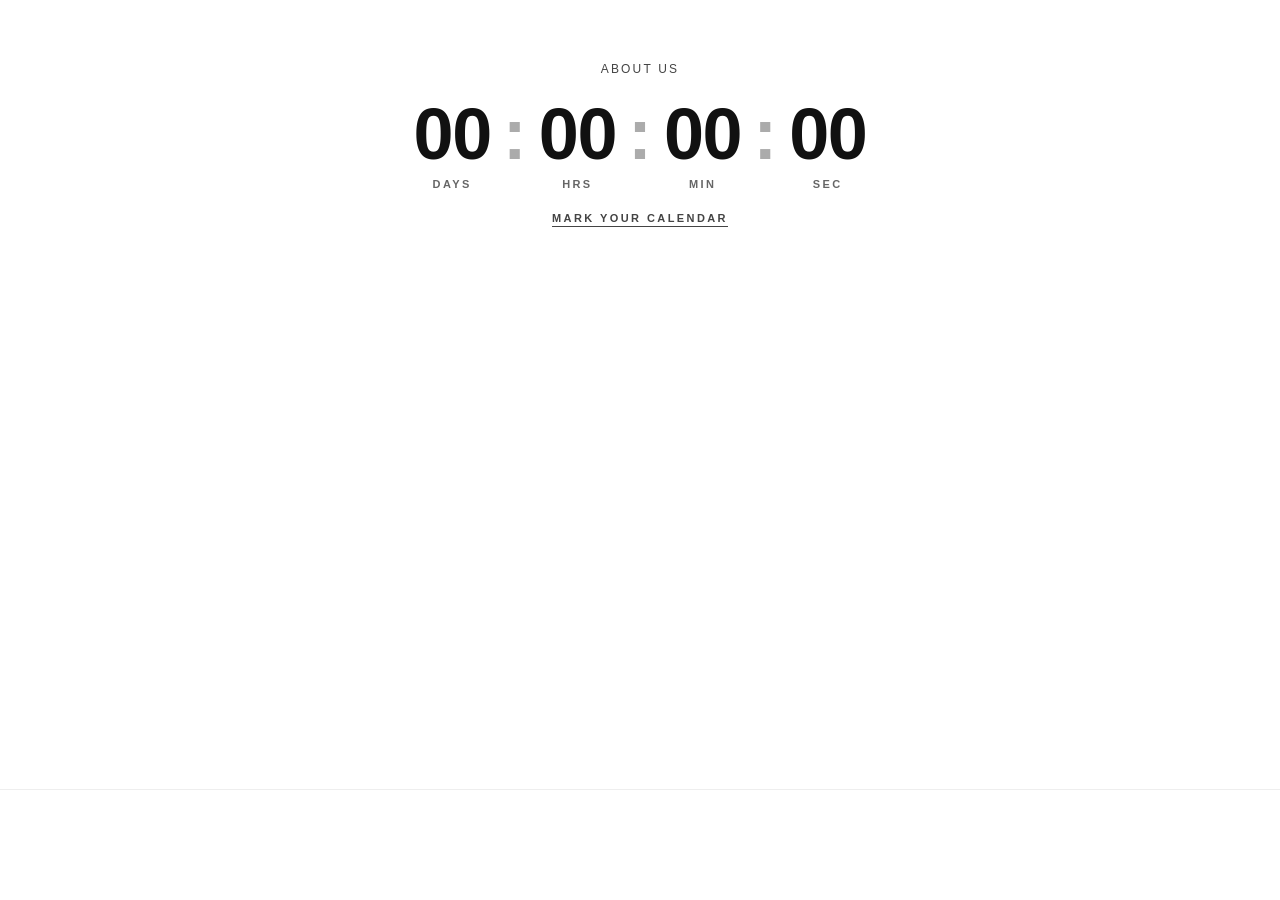
==== index.html @ 125fd504 "Pin SMS sign-up to the bottom, lock landing page to one viewport Body becomes a 100vh flex column wi" ====
<!doctype html>
<html lang="en">
<head>
  <meta charset="utf-8">
  <meta name="viewport" content="width=device-width, initial-scale=1">
  <title>Proudly Average — Product Spread Test</title>
  <link rel="stylesheet" href="https://use.typekit.net/wfh3dbx.css">
  <link rel="stylesheet" href="styles.css?v=15">
</head>
<body>
  <main class="layout">
    <nav class="top-nav">
      <a href="about.html" class="nav-link">About Us</a>
    </nav>

    <div class="countdown" id="countdown" aria-live="polite">
      <div class="cd-unit">
        <span class="cd-num" id="cd-days">--</span>
        <span class="cd-label">DAYS</span>
      </div>
      <span class="cd-sep">:</span>
      <div class="cd-unit">
        <span class="cd-num" id="cd-hours">--</span>
        <span class="cd-label">HRS</span>
      </div>
      <span class="cd-sep">:</span>
      <div class="cd-unit">
        <span class="cd-num" id="cd-mins">--</span>
        <span class="cd-label">MIN</span>
      </div>
      <span class="cd-sep">:</span>
      <div class="cd-unit">
        <span class="cd-num" id="cd-secs">--</span>
        <span class="cd-label">SEC</span>
      </div>
    </div>

    <div class="cal-add">
      <a class="cal-add-link" id="cal-add-link"
         href="#" target="_blank" rel="noopener noreferrer">Mark your calendar</a>
    </div>

    <div class="stage-wrap">
      <div class="stage" id="stage" role="button" tabindex="0" aria-label="Spread products">
        <img class="stacked"
             src="assets/all-products-stacked.png"
             alt="Stacked products">

        <a class="product hoodie" href="#" aria-label="Average Hoodie">
          <img src="assets/hoodie.png" alt="">
        </a>
        <a class="product cap" href="#" aria-label="Average Cap">
          <img src="assets/hat.png" alt="">
        </a>
        <a class="product pants" href="#" aria-label="Average Sweatpants">
          <img src="assets/sweats.png" alt="">
        </a>
        <a class="product tee-dark" href="#" aria-label="Billiards Tee">
          <img src="assets/billiards-tee.png" alt="">
        </a>
        <a class="product tee-white" href="#" aria-label="Run Club Tee">
          <img src="assets/run-club-tee.png" alt="">
        </a>
      </div>
    </div>
  </main>

  <section class="signup" aria-label="Sign up for text updates">
    <iframe src="https://emotivecdn.io/embedded/index.html?id=2050db38-1d66-11f1-824c-0a58a9feac02&brand_id=43752&api=https%3A%2F%2Fwww.emotiveapp.co" title="Emotive Embedded for Email and SMS Marketing" style="width:100%;height:110px;border:none;box-sizing:border-box;"></iframe>
  </section>

  <!-- ===================== Easter egg: vault =====================
       Triggered when the five products are restacked in the order:
         pants (bottom) → hoodie → tee-dark → tee-white → cap (top)
       The check looks for: (a) all five item centers within 80px of each
       other, and (b) z-index strictly ascending in that sequence. The
       cap must be the last item dragged. ============================ -->
  <div id="vault" class="vault" aria-hidden="true" role="dialog" aria-labelledby="vault-code">
    <div class="vault-stage">
      <div class="vault-reveal">
        <p class="vault-eyebrow">VAULT UNLOCKED</p>
        <p class="vault-code" id="vault-code">HAPPY2026</p>
        <p class="vault-desc">100% off your purchase</p>
        <div class="vault-actions">
          <button type="button" class="vault-btn" id="vault-copy">Copy code</button>
          <button type="button" class="vault-btn vault-btn--ghost" id="vault-close">Close</button>
        </div>
      </div>
    </div>
  </div>

  <script>
    /* ---------- Drop event metadata ---------- */
    const DROP_TITLE = 'Proudly Average Drop';
    const DROP_DESC  = 'The Proudly Average drop goes live.';
    const DROP_START_UTC = '20260529T160000Z'; // 12:00 PM EDT
    const DROP_END_UTC   = '20260529T170000Z'; // 1 hr block

    /* ---------- Countdown to drop ----------
       Target: 2026-05-29 12:00 PM EDT (UTC-4) = 16:00 UTC. */
    const TARGET = new Date('2026-05-29T16:00:00Z').getTime();
    const pad = (n) => String(n).padStart(2, '0');
    const cd = {
      d: document.getElementById('cd-days'),
      h: document.getElementById('cd-hours'),
      m: document.getElementById('cd-mins'),
      s: document.getElementById('cd-secs'),
    };
    function tick() {
      const diff = Math.max(0, TARGET - Date.now());
      const sec = Math.floor(diff / 1000);
      cd.d.textContent = pad(Math.floor(sec / 86400));
      cd.h.textContent = pad(Math.floor((sec % 86400) / 3600));
      cd.m.textContent = pad(Math.floor((sec % 3600) / 60));
      cd.s.textContent = pad(sec % 60);
      if (diff > 0) setTimeout(tick, 1000 - (Date.now() % 1000));
    }
    tick();

    /* ---------- Mark your calendar (Google) ---------- */
    const gParams = new URLSearchParams({
      action: 'TEMPLATE',
      text: DROP_TITLE,
      dates: DROP_START_UTC + '/' + DROP_END_UTC,
      details: DROP_DESC,
    });
    document.getElementById('cal-add-link').href =
      'https://calendar.google.com/calendar/render?' + gParams.toString();

    const stage = document.getElementById('stage');
    const stacked = stage.querySelector('.stacked');
    const products = document.querySelectorAll('.product');

    const spread = () => {
      if (stage.classList.contains('spread')) return;
      stage.classList.add('spread');
      // Push a history entry so the browser back button can revert.
      history.pushState({ spread: true }, '');
    };

    const restack = () => {
      stage.classList.remove('spread');
      // Reset any inline top/left/z-index left over from dragging.
      products.forEach((p) => {
        p.style.left = '';
        p.style.top = '';
        p.style.zIndex = '';
      });
    };

    // Click on the stack → spread. The clip-path on .stacked restricts the
    // hit area to the silhouette of the clothing.
    stacked.addEventListener('click', spread);
    stage.addEventListener('keydown', (e) => {
      if (stage.classList.contains('spread')) return;
      if (e.key === 'Enter' || e.key === ' ') { e.preventDefault(); spread(); }
    });

    // Browser back (popstate) → restack. The state we pushed on spread is
    // popped off when the user hits back, leaving the original page state.
    window.addEventListener('popstate', () => {
      if (stage.classList.contains('spread')) restack();
    });

    /* ---------- Drag the spread products ----------
       Each product can be picked up (pointerdown) and dragged. Movement
       under DRAG_THRESHOLD is treated as a click (anchor navigation still
       works). Once a real drag happens, the click that follows pointerup
       is suppressed so a drag doesn't navigate. */
    const DRAG_THRESHOLD = 5;
    let topZ = 10;

    document.querySelectorAll('.product').forEach((product) => {
      let startX = 0, startY = 0;
      let offsetX = 0, offsetY = 0;
      let pointerActive = false;
      let dragging = false;

      product.addEventListener('pointerdown', (e) => {
        // Only draggable in the spread state, and ignore secondary buttons
        if (!stage.classList.contains('spread')) return;
        if (e.button !== undefined && e.button !== 0) return;

        const productRect = product.getBoundingClientRect();
        startX = e.clientX;
        startY = e.clientY;
        offsetX = e.clientX - productRect.left;
        offsetY = e.clientY - productRect.top;
        pointerActive = true;
        dragging = false;
        product.setPointerCapture(e.pointerId);
      });

      product.addEventListener('pointermove', (e) => {
        if (!pointerActive) return;
        const dx = e.clientX - startX;
        const dy = e.clientY - startY;

        if (!dragging && Math.hypot(dx, dy) > DRAG_THRESHOLD) {
          dragging = true;
          product.classList.add('dragging');
          document.body.classList.add('is-dragging');
          product.style.zIndex = String(++topZ);
        }

        if (dragging) {
          const stageRect = stage.getBoundingClientRect();
          const newLeft = e.clientX - stageRect.left - offsetX;
          const newTop  = e.clientY - stageRect.top  - offsetY;
          product.style.left = newLeft + 'px';
          product.style.top  = newTop  + 'px';
        }
      });

      const endDrag = (e) => {
        if (!pointerActive) return;
        pointerActive = false;
        try { product.releasePointerCapture(e.pointerId); } catch {}

        if (dragging) {
          product.classList.remove('dragging');
          document.body.classList.remove('is-dragging');
          // Swallow the click that follows so a drag doesn't navigate.
          product.addEventListener('click', suppressOnce, { capture: true, once: true });
          // After each completed drag, check if the easter-egg stack is in place.
          maybeUnlockVault();
        }
        dragging = false;
      };

      product.addEventListener('pointerup', endDrag);
      product.addEventListener('pointercancel', endDrag);

      // Don't let the browser hijack the gesture with native image drag
      product.addEventListener('dragstart', (e) => e.preventDefault());
    });

    function suppressOnce(e) {
      e.preventDefault();
      e.stopPropagation();
    }

    /* ===================== Vault easter egg =====================
       Bottom-to-top target order. The z-index check is "strictly
       ascending" in this sequence, so the cap must be the most-
       recently dragged item. */
    const STACK_ORDER = ['pants', 'hoodie', 'tee-dark', 'tee-white', 'cap'];
    const STACK_TOL = 80;
    let vaultUnlocked = false;

    function maybeUnlockVault() {
      if (vaultUnlocked) return;
      if (!stage.classList.contains('spread')) return;

      const items = STACK_ORDER.map((cls) => stage.querySelector('.product.' + cls));
      if (items.some((el) => !el)) return;

      const centers = items.map((el) => {
        const r = el.getBoundingClientRect();
        return {
          x: r.left + r.width / 2,
          y: r.top + r.height / 2,
          z: parseInt(el.style.zIndex || '10', 10),
        };
      });

      // 1) All five centers within STACK_TOL of each other (max pairwise).
      for (let i = 0; i < centers.length - 1; i++) {
        for (let j = i + 1; j < centers.length; j++) {
          const dx = centers[i].x - centers[j].x;
          const dy = centers[i].y - centers[j].y;
          if (Math.hypot(dx, dy) > STACK_TOL) return;
        }
      }

      // 2) z-order strictly ascending: pants < hoodie < tee-dark < tee-white < cap
      for (let i = 1; i < centers.length; i++) {
        if (centers[i].z <= centers[i - 1].z) return;
      }

      openVault();
    }

    const vault = document.getElementById('vault');
    const vaultCopyBtn = document.getElementById('vault-copy');
    const vaultCloseBtn = document.getElementById('vault-close');

    function openVault() {
      vaultUnlocked = true;
      vault.classList.add('open');
      vault.setAttribute('aria-hidden', 'false');
    }

    function closeVault() {
      vault.classList.remove('open');
      vault.setAttribute('aria-hidden', 'true');
      // Reset the copy button label in case it's still showing "Copied!".
      vaultCopyBtn.textContent = 'Copy code';
      vaultCopyBtn.classList.remove('copied');
      // Allow replay by re-stacking — flip the flag after the fade-out completes.
      setTimeout(() => { vaultUnlocked = false; }, 600);
    }

    vaultCopyBtn.addEventListener('click', async () => {
      const code = 'HAPPY2026';
      try {
        await navigator.clipboard.writeText(code);
      } catch {
        // Older-browser fallback.
        const t = document.createElement('textarea');
        t.value = code;
        t.style.position = 'fixed';
        t.style.opacity = '0';
        document.body.appendChild(t);
        t.select();
        try { document.execCommand('copy'); } catch {}
        document.body.removeChild(t);
      }
      vaultCopyBtn.classList.add('copied');
      vaultCopyBtn.textContent = 'Copied!';
      setTimeout(() => {
        vaultCopyBtn.classList.remove('copied');
        vaultCopyBtn.textContent = 'Copy code';
      }, 1800);
    });

    vaultCloseBtn.addEventListener('click', closeVault);

    // Escape key also closes the vault when open.
    document.addEventListener('keydown', (e) => {
      if (e.key === 'Escape' && vault.classList.contains('open')) closeVault();
    });
  </script>
</body>
</html>
---- styles.css ----
/* ---------- Page ---------- */
* { box-sizing: border-box; margin: 0; padding: 0; }

html, body {
  background: #ffffff;
  font-family: -apple-system, BlinkMacSystemFont, "Helvetica Neue", Arial, sans-serif;
  color: #111;
}

body {
  /* Lock the landing page to one viewport: hero fills the remaining
     space, signup bar is pinned to the bottom, document never scrolls. */
  display: flex;
  flex-direction: column;
  height: 100vh;
  overflow: hidden;
}

a { color: inherit; text-decoration: none; }

/* ---------- Top nav ----------
   Sits directly above the stack as a small editorial link. The .layout
   flex column groups it with the stage so they're centered together. */
.layout {
  display: flex;
  flex-direction: column;
  align-items: center;
  gap: 16px;
  /* Hero: takes whatever vertical space the signup bar leaves over.
     .stage-wrap is absolute and positions itself against this
     container, not the document. */
  flex: 1;
  min-height: 0;
  position: relative;
}

.top-nav {
  display: flex;
  justify-content: center;
  margin-top: 56px;
  /* Sit above the absolute-positioned .stage-wrap so the About Us
     link is clickable; otherwise the stage's bounding box (which is
     ~100vh tall) intercepts the click. */
  position: relative;
  z-index: 2;
}

.nav-link {
  font-size: 12px;
  font-weight: 400;
  letter-spacing: 0.18em;
  text-transform: uppercase;
  color: #444;
  padding: 6px 2px;
  transition: color 0.2s ease;
}

.nav-link:hover { color: #c9342c; }

/* ---------- Countdown ----------
   Barlow bold numerals above the stack. Each digit pair + its label sit
   in the same flex column (.cd-unit), so labels are always centered under
   their numbers regardless of digit width. Colons (.cd-sep) sit between
   columns, aligned to the top so they line up with the numbers, not the
   labels. */
.countdown {
  font-family: "barlow", sans-serif;
  display: flex;
  align-items: flex-start;
  justify-content: center;
  gap: 12px;
  color: #111;
  user-select: none;
  font-variant-numeric: tabular-nums;
  /* Same reason as .top-nav — sit above the stage-wrap. */
  position: relative;
  z-index: 2;
}

.cd-unit {
  display: flex;
  flex-direction: column;
  align-items: center;
}

.cd-num {
  font-size: clamp(36px, 7vw, 72px);
  font-weight: 800;
  letter-spacing: -0.02em;
  line-height: 1;
  min-width: 1.6ch;
  text-align: center;
}

.cd-sep {
  font-size: clamp(36px, 7vw, 72px);
  font-weight: 800;
  line-height: 1;
  opacity: 0.35;
}

.cd-label {
  margin-top: 8px;
  font-size: 11px;
  font-weight: 600;
  letter-spacing: 0.22em;
  color: #666;
}

/* ---------- Mark your calendar ----------
   Subtle underlined link under the countdown that opens the event in
   Google Calendar in a new tab. */
.cal-add {
  position: relative;
  z-index: 2;
  display: flex;
  justify-content: center;
}

.cal-add-link {
  font-family: "barlow", sans-serif;
  font-size: 11px;
  font-weight: 600;
  letter-spacing: 0.22em;
  text-transform: uppercase;
  color: #444;
  text-decoration: underline;
  text-underline-offset: 4px;
  padding: 6px 2px;
  -webkit-tap-highlight-color: transparent;
  transition: color 0.2s ease;
}

.cal-add-link:hover { color: #111; }

/* ---------- SMS sign-up ----------
   Slim bar pinned to the bottom of the viewport via the body flex
   column. flex-shrink: 0 keeps it at its set height while the hero
   absorbs everything above. */
.signup {
  flex-shrink: 0;
  background: #fff;
  border-top: 1px solid #eee;
}

.signup iframe {
  display: block;
  width: 100%;
}

/* ---------- About page ----------
   The about page reuses the same body / nav. Its <body class="about">
   switches the body to a scrollable column with a centered text article. */
body.about {
  display: block;
  overflow: auto;
  background: #fff;
  color: #1a1a1a;
  font-family: "barlow", sans-serif;
}

/* About-page nav — left-align the Back link with the article column
   and pull it close to the top so the first heading sits high on the
   page. Overrides .top-nav's shared centering + 56px top margin. */
.about .top-nav {
  max-width: 640px;
  margin: 0 auto 16px;
  padding: 16px 24px 0;
  justify-content: flex-start;
}

.about-main {
  max-width: 640px;
  margin: 0 auto;
  padding: 0 24px 96px;
}

/* Mobile-only second Back link, anchored to the bottom-left of the
   article column so readers don't have to scroll back to the top. */
.about-back-bottom {
  display: none;
  margin-top: 40px;
  justify-content: flex-start;
}

@media (max-width: 700px) {
  .about-back-bottom {
    display: flex;
  }
}

.about-content h2 {
  font-size: 22px;
  font-weight: 700;
  letter-spacing: -0.005em;
  margin: 48px 0 20px;
  color: #111;
}

.about-content h2:first-of-type { margin-top: 0; }

.about-content p {
  font-size: 17px;
  line-height: 1.7;
  margin: 0 0 18px;
  color: #2a2a2a;
}

.about-content .lede {
  font-size: 19px;
  font-style: italic;
  color: #111;
  margin-bottom: 24px;
}

.about-content .signature {
  font-style: italic;
  color: #555;
  margin-top: 32px;
}

/* ---------- Shadow tokens ----------
   Two-layer drop-shadow modeled on studio flat-lay product photography:
   a small soft "contact" shadow plus a larger diffuse "ambient" shadow.
   The light source reads from the upper-left, so both shadows offset down
   and slightly right. The hover variant lifts and lengthens both layers. */
:root {
  --shadow-rest:
    drop-shadow(1px 2px 3px rgba(0, 0, 0, 0.08))
    drop-shadow(4px 10px 18px rgba(0, 0, 0, 0.07));

  --shadow-hover:
    drop-shadow(2px 6px 8px rgba(0, 0, 0, 0.10))
    drop-shadow(8px 22px 36px rgba(0, 0, 0, 0.10));

  /* Stacked PNG is larger and visually heavier — slightly bigger shadow.
     X offset zeroed so the shadow sits directly underneath, not to the right. */
  --shadow-rest-stack:
    drop-shadow(0 4px 6px rgba(0, 0, 0, 0.09))
    drop-shadow(0 16px 28px rgba(0, 0, 0, 0.08));

  --shadow-hover-stack:
    drop-shadow(0 8px 10px rgba(0, 0, 0, 0.11))
    drop-shadow(0 28px 44px rgba(0, 0, 0, 0.11));
}

/* ---------- Stage ----------
   Holds the stacked-PNG (initial) and the 5 individual product PNGs
   (final spread). Aspect 2:3 to match the birdseye reference. */
.stage-wrap {
  width: min(67vh, 92vw);
  aspect-ratio: 2 / 3;
  /* Pulled out of the .layout flex flow and centered in the viewport so
     About Us and the countdown stay anchored at the top while the stack
     sits at middle-middle. Keeps the spread animation contained on
     shorter viewports where the bottom row was clipping. */
  position: absolute;
  top: 50%;
  left: 50%;
  transform: translate(-50%, calc(-50% + 12px));
}

.stage {
  position: relative;
  width: 100%;
  height: 100%;
  cursor: default;
}

/* ---------- Stacked PNG (initial) ----------
   Transparent bg so the shadow hugs the actual silhouette of the stack.
   The clip-path approximates the silhouette of the stack (cap on top
   narrowing in, hoodie shoulders widening, pants narrowing again) — this
   constrains pointer events so hover/click only fire over the actual
   clothing, not the empty page space around it. */
.stacked {
  position: absolute;
  inset: 0;
  width: 100%;
  height: 100%;
  object-fit: contain;
  cursor: pointer;
  clip-path: polygon(
    37% 22%,   /* top-left of cap crown */
    63% 22%,   /* top-right of cap crown */
    72% 32%,   /* right edge, brim extending out */
    78% 56%,   /* right of hoodie shoulder (widest point) */
    76% 82%,   /* bottom right of pants */
    26% 82%,   /* bottom left of pants */
    22% 56%,   /* left of hoodie shoulder */
    28% 32%    /* left base of cap */
  );
  filter: var(--shadow-rest-stack);
  transition:
    filter 0.35s ease,
    opacity 0.45s ease,
    transform 0.4s cubic-bezier(0.22, 0.61, 0.36, 1);
  user-select: none;
  -webkit-user-drag: none;
}

.stacked:hover,
.stage:focus-visible .stacked {
  transform: scale(1.04);
}

.stage.spread .stacked {
  opacity: 0;
  transform: scale(0.94);
  pointer-events: none;
  cursor: default;
  filter: var(--shadow-rest-stack);
}

/* ---------- Individual products ----------
   Outer <a> handles position + scale + rotation. Inner <img> carries the
   shadow filter so the resting shadow is always visible while the wrapper
   animates. Per-product rotation lives in --rot so the hover transform
   can recompose it without losing the tilt. */
.product {
  --rot: 0deg;
  position: absolute;
  display: block;
  top: 50%;
  left: 50%;
  width: auto;
  transform: translate(-50%, -50%) scale(0.4) rotate(0deg);
  opacity: 0;
  pointer-events: none;
  transition:
    top 0.95s cubic-bezier(0.22, 0.61, 0.36, 1),
    left 0.95s cubic-bezier(0.22, 0.61, 0.36, 1),
    transform 0.35s cubic-bezier(0.22, 0.61, 0.36, 1),
    opacity 0.45s ease 0.05s;
  outline: none;
  -webkit-tap-highlight-color: transparent;
  -webkit-touch-callout: none;
}

/* Override transform-duration during the spread fly-out (longer/eased) */
.stage.spread .product {
  transition:
    top 0.95s cubic-bezier(0.22, 0.61, 0.36, 1),
    left 0.95s cubic-bezier(0.22, 0.61, 0.36, 1),
    transform 0.95s cubic-bezier(0.22, 0.61, 0.36, 1),
    opacity 0.45s ease 0.05s;
}

.product img {
  display: block;
  height: 100%;
  width: auto;
  filter: var(--shadow-rest);
  transition: filter 0.3s ease;
  user-select: none;
  -webkit-user-drag: none;
}

/* Per-product sizing (height as % of stage) */
.hoodie    { height: 36%; --rot: -2deg; }
.cap       { height: 13%; --rot: 12deg; }
.pants     { height: 32%; --rot:  6deg; }
.tee-dark  { height: 13%; --rot: -4deg; }
.tee-white { height: 13%; --rot:  5deg; }

/* ---------- Spread state — birdseye-style positions ---------- */
.stage.spread .product {
  opacity: 1;
  pointer-events: auto;
}

.stage.spread .hoodie    { top: 21%; left: 14%; transform: translate(0, 0) scale(1) rotate(var(--rot)); }
.stage.spread .cap       { top: 25%; left: 64%; transform: translate(0, 0) scale(1) rotate(var(--rot)); }
.stage.spread .pants     { top: 39%; left: 70%; transform: translate(0, 0) scale(1) rotate(var(--rot)); }
.stage.spread .tee-dark  { top: 66%; left: 18%; transform: translate(0, 0) scale(1) rotate(var(--rot)); }
.stage.spread .tee-white { top: 66%; left: 48%; transform: translate(0, 0) scale(1) rotate(var(--rot)); }

/* Stagger so items leave the stack in waves */
.stage.spread .hoodie    { transition-delay: 0s,     0s,     0s,     0s; }
.stage.spread .pants     { transition-delay: 0.05s,  0.05s,  0.05s,  0s; }
.stage.spread .cap       { transition-delay: 0.08s,  0.08s,  0.08s,  0s; }
.stage.spread .tee-white { transition-delay: 0.11s,  0.11s,  0.11s,  0s; }
.stage.spread .tee-dark  { transition-delay: 0.14s,  0.14s,  0.14s,  0s; }

/* ---------- Hover (after spread): paper-lift, no glow ----------
   Transform recomposes scale + the per-product rotation via --rot so the
   tilt is preserved. translateY(-10px) is the "lift". Inner <img> swaps
   to the longer hover shadow for the airborne feel. */
.stage.spread .product:hover,
.stage.spread .product:focus-visible {
  transform: translate(0, -10px) scale(1.03) rotate(var(--rot));
  transition:
    top 0.25s cubic-bezier(0.22, 0.61, 0.36, 1),
    left 0.25s cubic-bezier(0.22, 0.61, 0.36, 1),
    transform 0.25s cubic-bezier(0.22, 0.61, 0.36, 1),
    opacity 0.25s ease;
}

.stage.spread .product:hover img,
.stage.spread .product:focus-visible img {
  filter: var(--shadow-hover);
}

/* ---------- Drag (after spread) ----------
   Each product is grabbable. While dragging:
   - JS writes inline top/left in px to follow the cursor.
   - Transitions are killed so motion is 1:1 with the cursor.
   - The hover-lift is canceled (on the dragged item AND on others, via
     body.is-dragging) so nothing twitches under the cursor.
   - The dragged item floats to the top via z-index. */
.stage.spread .product {
  cursor: grab;
  touch-action: none;
}

.stage.spread .product.dragging,
.stage.spread .product.dragging:hover,
.stage.spread .product.dragging:focus-visible {
  cursor: grabbing;
  transform: translate(0, 0) scale(1) rotate(var(--rot));
  transition: none;
  /* Promote to its own GPU layer — kills shadow-trail artifacts on iOS
     where filter: drop-shadow gets re-rasterized per pointer-move frame. */
  will-change: transform;
}

.stage.spread .product.dragging img {
  /* Keep the rest shadow during drag. Swapping to --shadow-hover here
     caused visible shadow ghosting on iOS as the element moved. */
  transition: none;
}

/* Neutralize hover-lift on non-dragged items while any drag is happening */
body.is-dragging .stage.spread .product:hover,
body.is-dragging .stage.spread .product:focus-visible {
  transform: translate(0, 0) scale(1) rotate(var(--rot));
}

body.is-dragging .stage.spread .product:hover img,
body.is-dragging .stage.spread .product:focus-visible img {
  filter: var(--shadow-rest);
}

/* ===================== Vault easter egg =====================
   Hidden until JS flips .vault.open. Built from a few stacked
   SVG primitives — outer door, bolts, inner bezel, spinning dial,
   flash burst, gold center. The reveal text fades in after the
   dial finishes its sequence. */

.vault {
  position: fixed;
  inset: 0;
  display: none;
  align-items: center;
  justify-content: center;
  background: radial-gradient(ellipse at center,
    rgba(20, 20, 20, 0.96) 0%,
    rgba(0, 0, 0, 0.98) 100%);
  z-index: 999;
  opacity: 0;
  font-family: "barlow", sans-serif;
}

.vault.open {
  display: flex;
  animation: vault-fade 0.4s ease-out forwards;
}

@keyframes vault-fade {
  to { opacity: 1; }
}

.vault-stage {
  position: relative;
  width: min(420px, 88vw);
}

.vault-reveal {
  display: flex;
  flex-direction: column;
  align-items: center;
  justify-content: center;
  text-align: center;
  color: #fff;
  opacity: 0;
  pointer-events: none;
}

.vault.open .vault-reveal {
  animation: vault-reveal 0.6s ease-out 0.2s forwards;
}

@keyframes vault-reveal {
  to { opacity: 1; pointer-events: auto; }
}

.vault-eyebrow {
  margin: 0 0 10px;
  font-size: 11px;
  font-weight: 600;
  letter-spacing: 0.4em;
  color: #d4af37;
}

.vault-code {
  margin: 0;
  font-size: clamp(44px, 11vw, 88px);
  font-weight: 800;
  letter-spacing: 0.04em;
  line-height: 1;
  text-shadow: 0 0 40px rgba(212, 175, 55, 0.45);
}

.vault-desc {
  margin: 12px 0 32px;
  font-size: 13px;
  font-weight: 500;
  letter-spacing: 0.22em;
  text-transform: uppercase;
  color: #bdbdbd;
}

.vault-actions {
  display: flex;
  gap: 12px;
  flex-wrap: wrap;
  justify-content: center;
}

.vault-btn {
  font-family: "barlow", sans-serif;
  font-size: 13px;
  font-weight: 700;
  letter-spacing: 0.2em;
  text-transform: uppercase;
  padding: 14px 28px;
  border-radius: 50px;
  border: 1.5px solid #d4af37;
  background: #d4af37;
  color: #111;
  cursor: pointer;
  transition: background 0.2s ease, color 0.2s ease, transform 0.15s ease;
  -webkit-tap-highlight-color: transparent;
}

.vault-btn:hover { transform: translateY(-1px); }
.vault-btn:active { transform: translateY(0); }

.vault-btn--ghost {
  background: transparent;
  color: #d4af37;
}

.vault-btn--ghost:hover {
  background: #d4af37;
  color: #111;
}

.vault-btn.copied {
  background: #fff;
  border-color: #fff;
  color: #111;
}
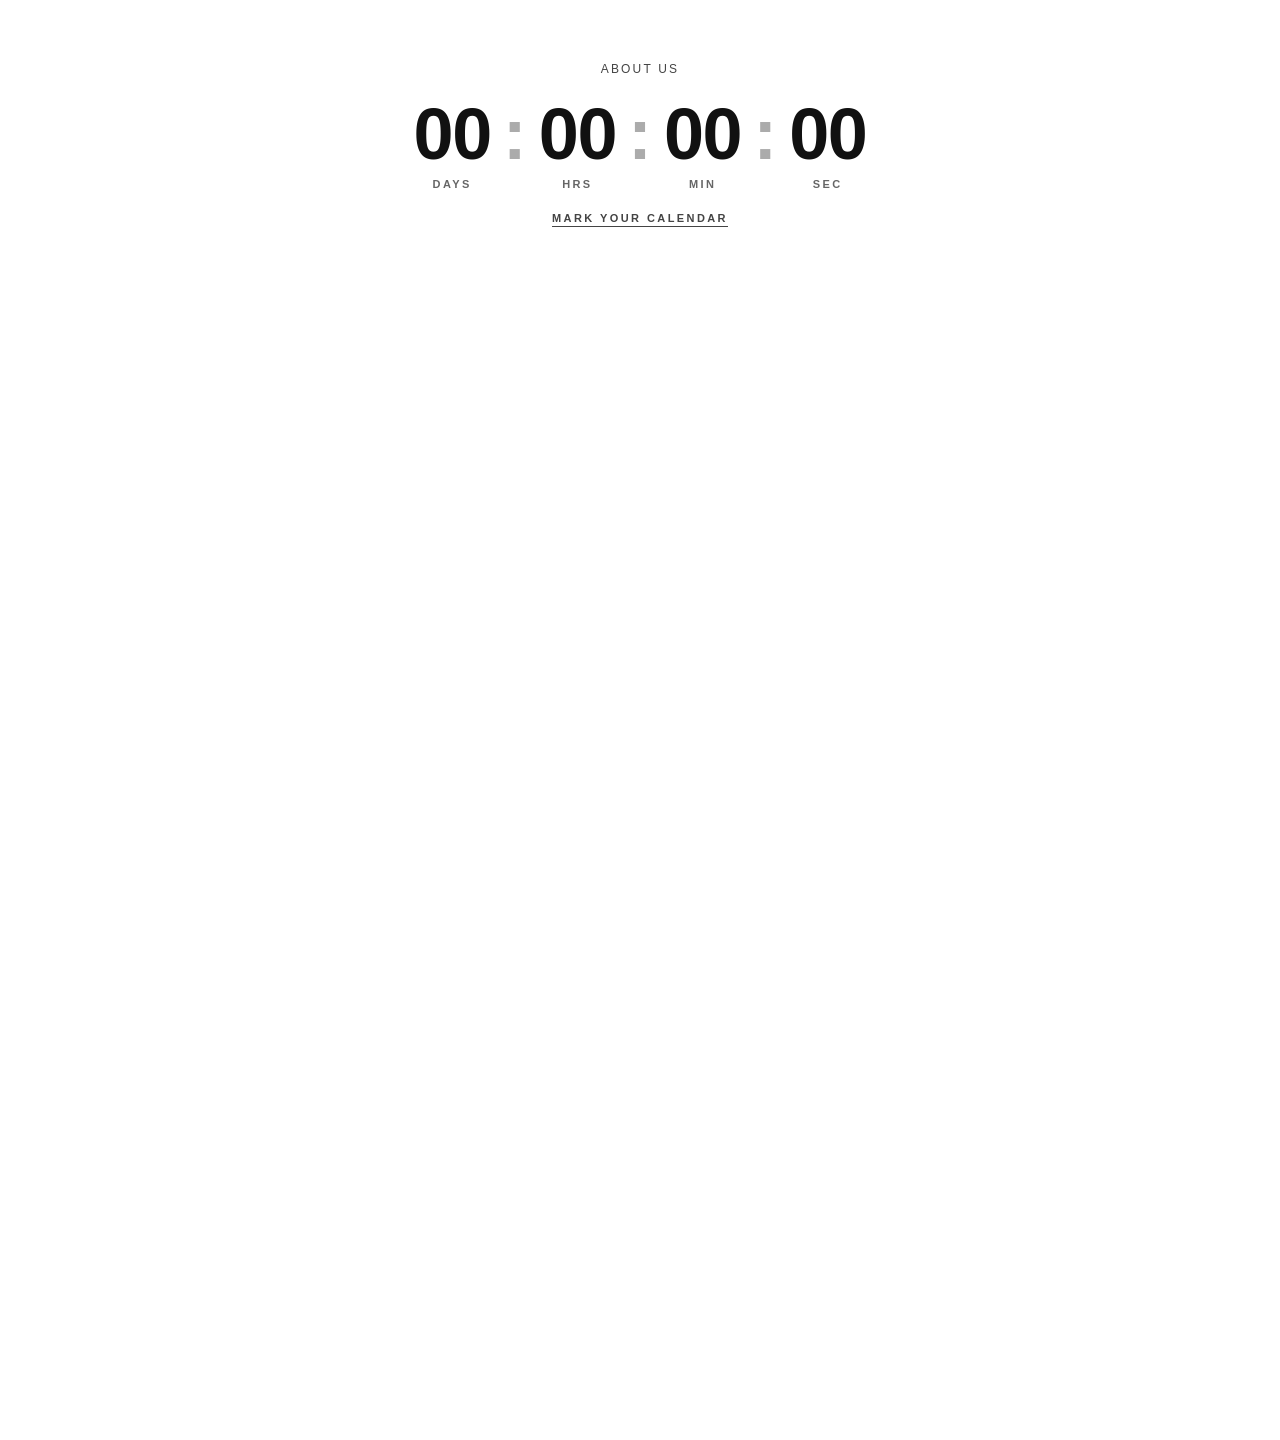
==== commit d7b7c9d1: "Revert "Pin SMS sign-up to the bottom, lock landing page to one viewport" This reverts commit 125fd5" ====
--- a/index.html
+++ b/index.html
@@ -5,7 +5,7 @@
   <meta name="viewport" content="width=device-width, initial-scale=1">
   <title>Proudly Average — Product Spread Test</title>
   <link rel="stylesheet" href="https://use.typekit.net/wfh3dbx.css">
-  <link rel="stylesheet" href="styles.css?v=15">
+  <link rel="stylesheet" href="styles.css?v=14">
 </head>
 <body>
   <main class="layout">
@@ -66,7 +66,7 @@
   </main>
 
   <section class="signup" aria-label="Sign up for text updates">
-    <iframe src="https://emotivecdn.io/embedded/index.html?id=2050db38-1d66-11f1-824c-0a58a9feac02&brand_id=43752&api=https%3A%2F%2Fwww.emotiveapp.co" title="Emotive Embedded for Email and SMS Marketing" style="width:100%;height:110px;border:none;box-sizing:border-box;"></iframe>
+    <iframe src="https://emotivecdn.io/embedded/index.html?id=2050db38-1d66-11f1-824c-0a58a9feac02&brand_id=43752&api=https%3A%2F%2Fwww.emotiveapp.co" title="Emotive Embedded for Email and SMS Marketing" style="width:100%;height:400px;border:none;box-sizing:border-box;"></iframe>
   </section>
 
   <!-- ===================== Easter egg: vault =====================
--- a/styles.css
+++ b/styles.css
@@ -8,12 +8,7 @@
 }
 
 body {
-  /* Lock the landing page to one viewport: hero fills the remaining
-     space, signup bar is pinned to the bottom, document never scrolls. */
-  display: flex;
-  flex-direction: column;
-  height: 100vh;
-  overflow: hidden;
+  display: block;
 }
 
 a { color: inherit; text-decoration: none; }
@@ -26,11 +21,10 @@
   flex-direction: column;
   align-items: center;
   gap: 16px;
-  /* Hero: takes whatever vertical space the signup bar leaves over.
-     .stage-wrap is absolute and positions itself against this
-     container, not the document. */
-  flex: 1;
-  min-height: 0;
+  /* Hero: fills the viewport. .stage-wrap is absolute and positions
+     itself against this container, not the document — so the stack
+     stays centered in the hero while the SMS sign-up sits below. */
+  height: 100vh;
   position: relative;
 }
 
@@ -134,18 +128,16 @@
 .cal-add-link:hover { color: #111; }
 
 /* ---------- SMS sign-up ----------
-   Slim bar pinned to the bottom of the viewport via the body flex
-   column. flex-shrink: 0 keeps it at its set height while the hero
-   absorbs everything above. */
+   Section below the hero containing the Emotive embed iframe. */
 .signup {
-  flex-shrink: 0;
+  display: flex;
+  justify-content: center;
+  padding: 60px 24px 80px;
   background: #fff;
-  border-top: 1px solid #eee;
 }
 
 .signup iframe {
-  display: block;
-  width: 100%;
+  max-width: 640px;
 }
 
 /* ---------- About page ----------
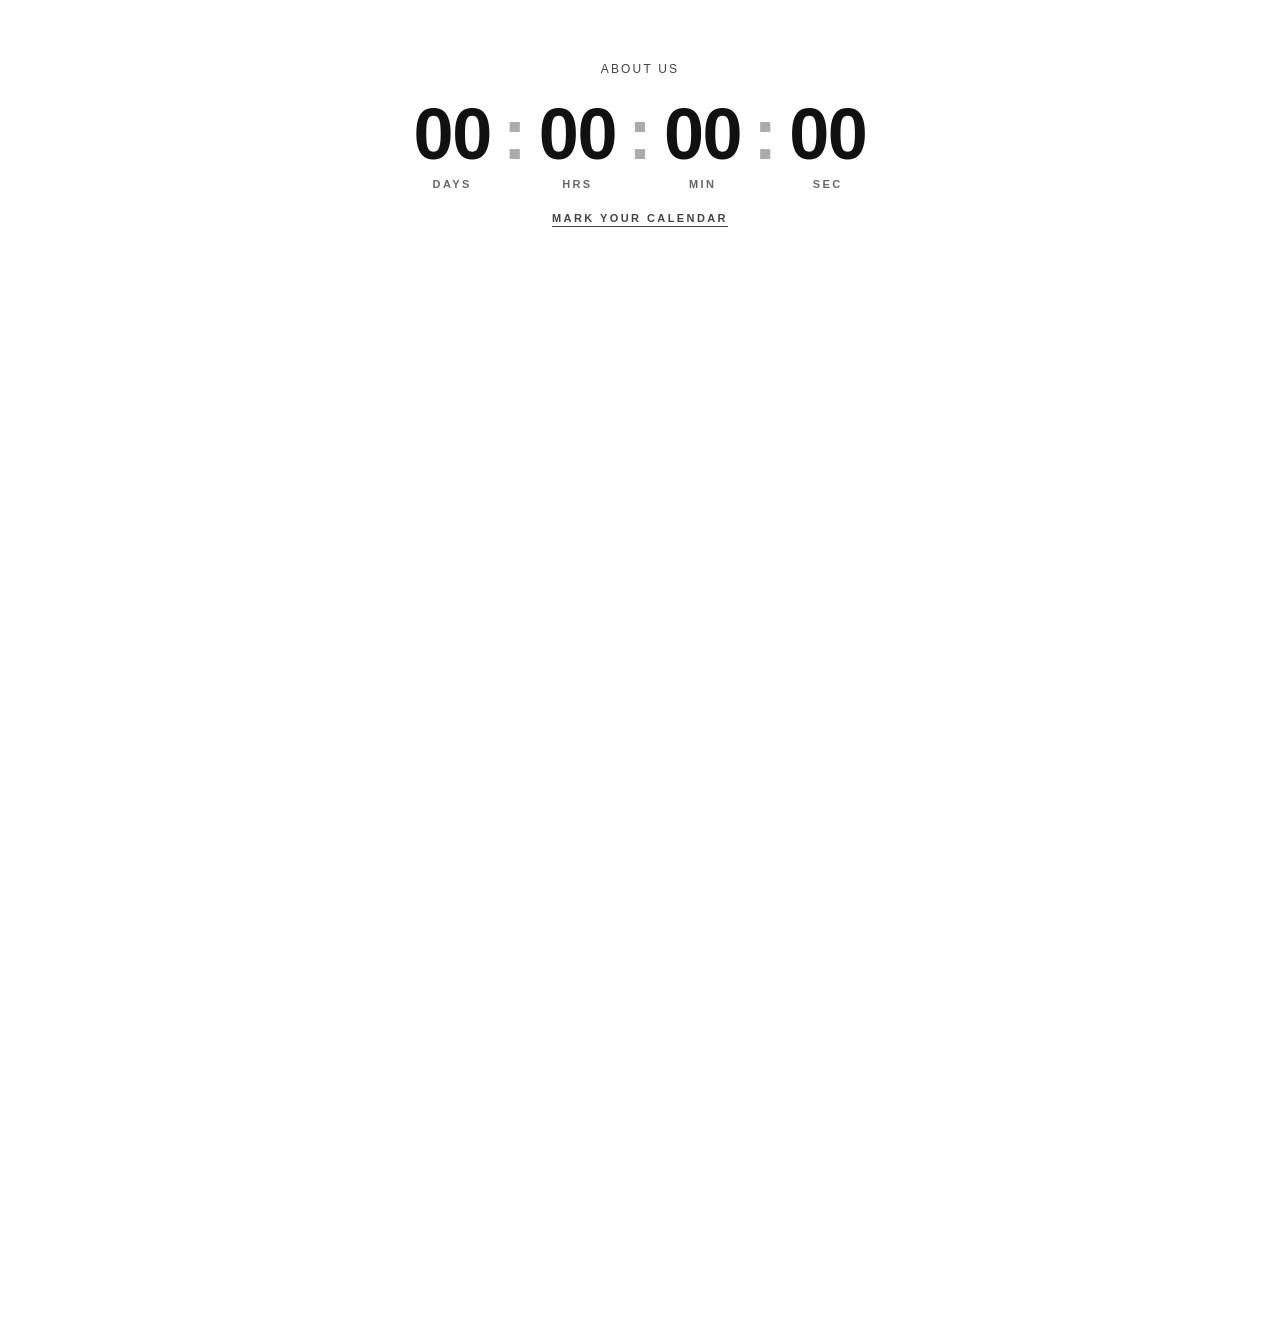
==== commit 9236c0a2: "Shrink SMS sign-up: 420px max-width, 280px tall iframe" ====
--- a/index.html
+++ b/index.html
@@ -5,7 +5,7 @@
   <meta name="viewport" content="width=device-width, initial-scale=1">
   <title>Proudly Average — Product Spread Test</title>
   <link rel="stylesheet" href="https://use.typekit.net/wfh3dbx.css">
-  <link rel="stylesheet" href="styles.css?v=14">
+  <link rel="stylesheet" href="styles.css?v=15">
 </head>
 <body>
   <main class="layout">
@@ -66,7 +66,7 @@
   </main>
 
   <section class="signup" aria-label="Sign up for text updates">
-    <iframe src="https://emotivecdn.io/embedded/index.html?id=2050db38-1d66-11f1-824c-0a58a9feac02&brand_id=43752&api=https%3A%2F%2Fwww.emotiveapp.co" title="Emotive Embedded for Email and SMS Marketing" style="width:100%;height:400px;border:none;box-sizing:border-box;"></iframe>
+    <iframe src="https://emotivecdn.io/embedded/index.html?id=2050db38-1d66-11f1-824c-0a58a9feac02&brand_id=43752&api=https%3A%2F%2Fwww.emotiveapp.co" title="Emotive Embedded for Email and SMS Marketing" style="width:100%;height:280px;border:none;box-sizing:border-box;"></iframe>
   </section>
 
   <!-- ===================== Easter egg: vault =====================
--- a/styles.css
+++ b/styles.css
@@ -137,7 +137,7 @@
 }
 
 .signup iframe {
-  max-width: 640px;
+  max-width: 420px;
 }
 
 /* ---------- About page ----------
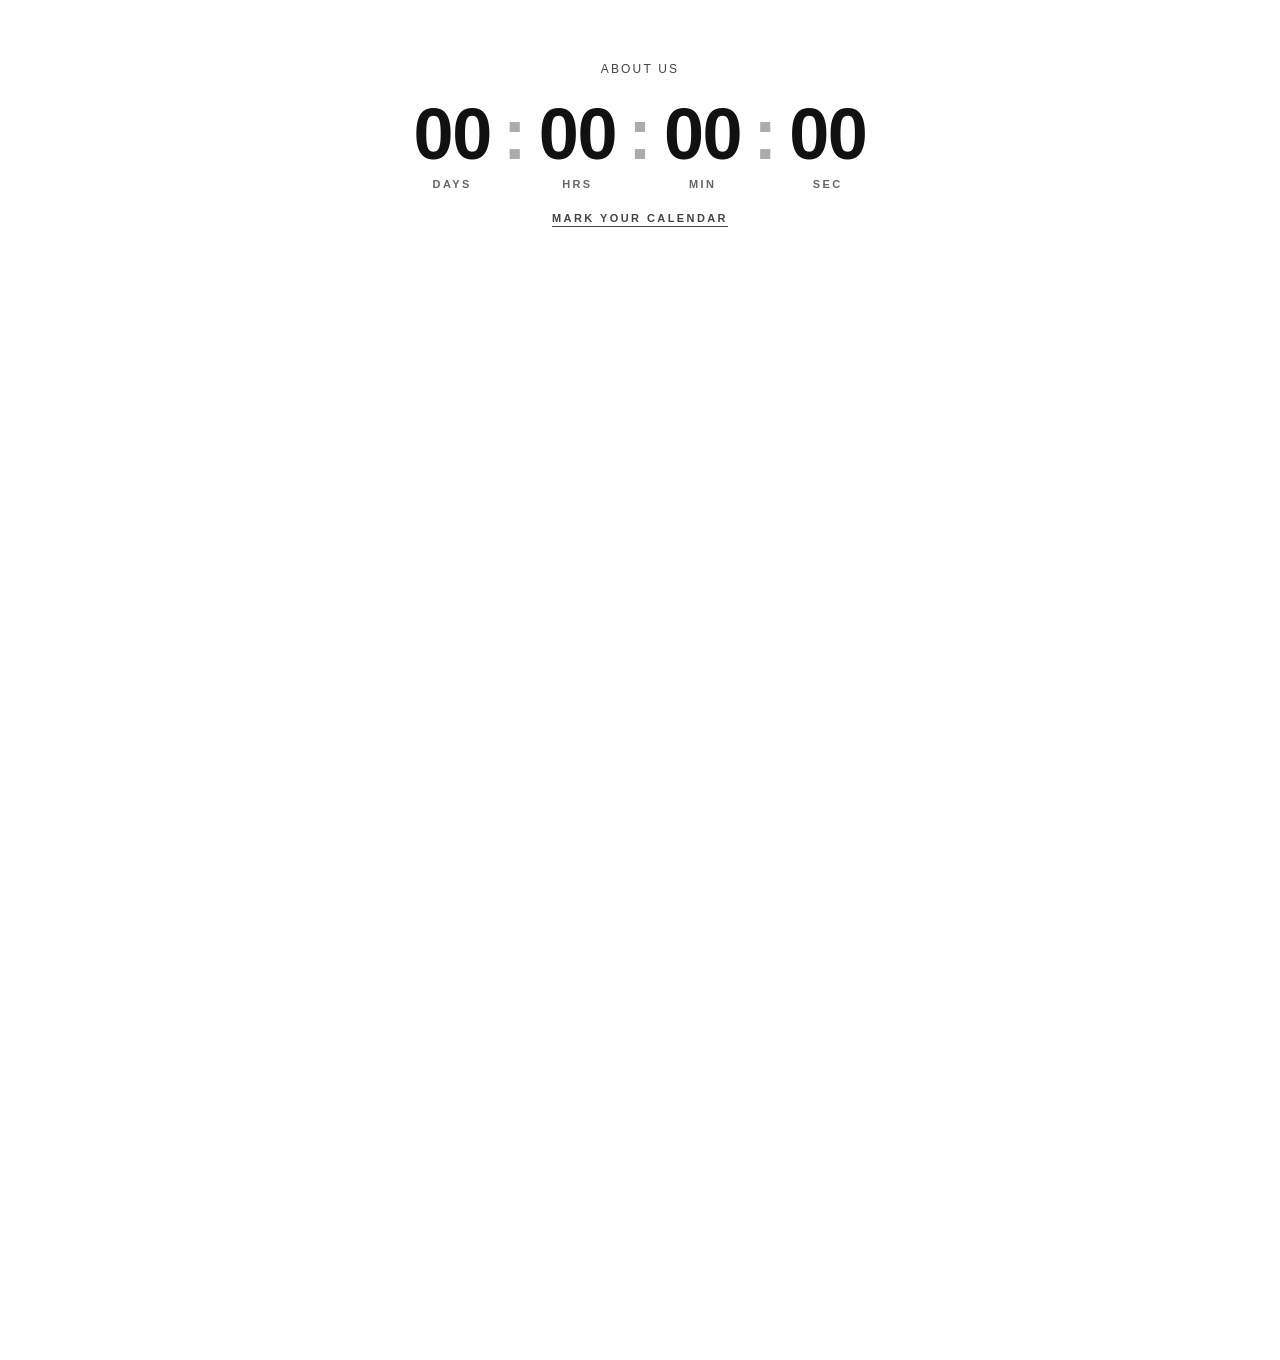
==== commit 9c02c4b0: "Bump signup iframe slightly: 320px tall, 480px max-width" ====
--- a/index.html
+++ b/index.html
@@ -5,7 +5,7 @@
   <meta name="viewport" content="width=device-width, initial-scale=1">
   <title>Proudly Average — Product Spread Test</title>
   <link rel="stylesheet" href="https://use.typekit.net/wfh3dbx.css">
-  <link rel="stylesheet" href="styles.css?v=15">
+  <link rel="stylesheet" href="styles.css?v=16">
 </head>
 <body>
   <main class="layout">
@@ -66,7 +66,7 @@
   </main>
 
   <section class="signup" aria-label="Sign up for text updates">
-    <iframe src="https://emotivecdn.io/embedded/index.html?id=2050db38-1d66-11f1-824c-0a58a9feac02&brand_id=43752&api=https%3A%2F%2Fwww.emotiveapp.co" title="Emotive Embedded for Email and SMS Marketing" style="width:100%;height:280px;border:none;box-sizing:border-box;"></iframe>
+    <iframe src="https://emotivecdn.io/embedded/index.html?id=2050db38-1d66-11f1-824c-0a58a9feac02&brand_id=43752&api=https%3A%2F%2Fwww.emotiveapp.co" title="Emotive Embedded for Email and SMS Marketing" style="width:100%;height:320px;border:none;box-sizing:border-box;"></iframe>
   </section>
 
   <!-- ===================== Easter egg: vault =====================
--- a/styles.css
+++ b/styles.css
@@ -137,7 +137,7 @@
 }
 
 .signup iframe {
-  max-width: 420px;
+  max-width: 480px;
 }
 
 /* ---------- About page ----------
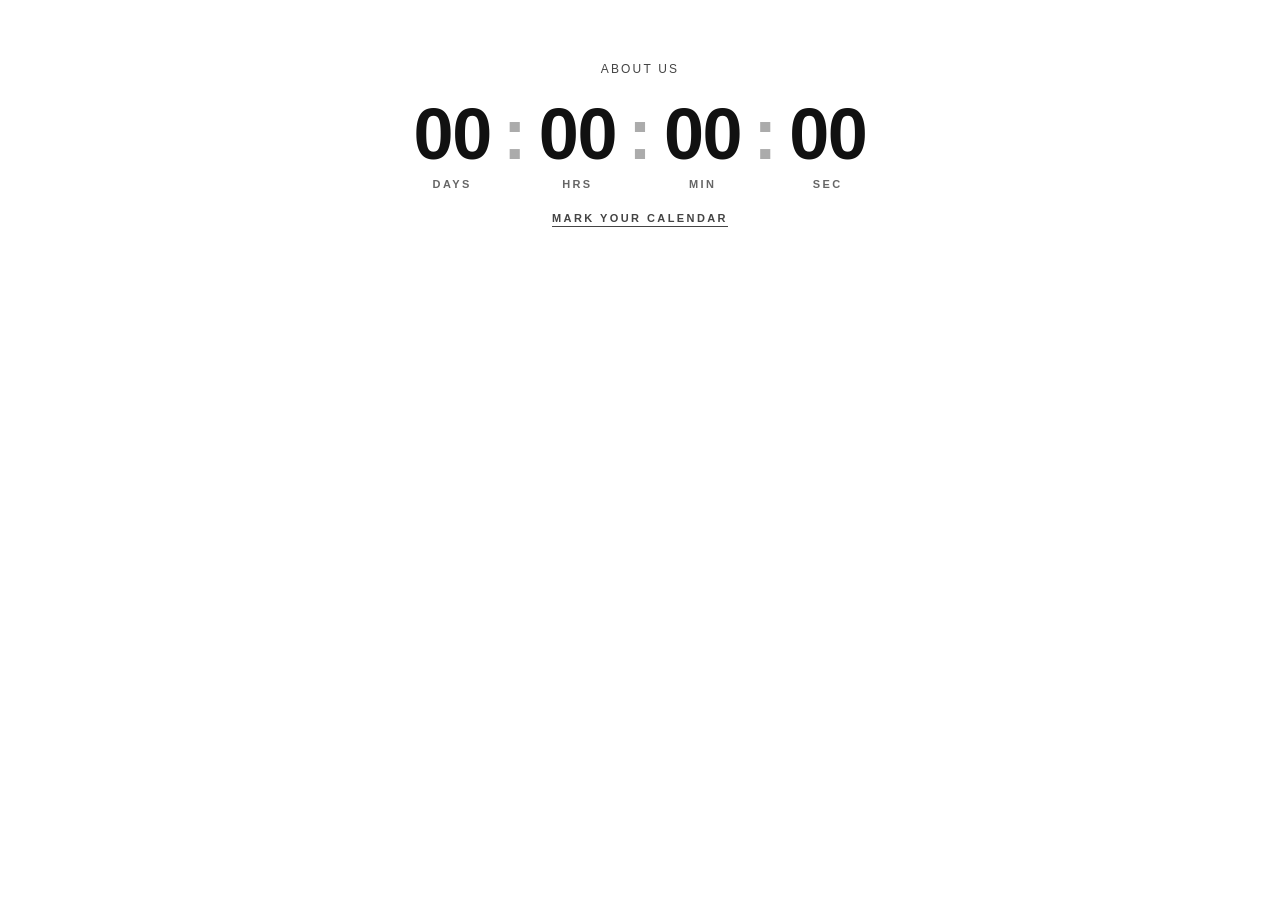
==== commit 541d51dc: "Lock landing page to one viewport with signup pinned at bottom - Body becomes a 100vh flex column wi" ====
--- a/index.html
+++ b/index.html
@@ -5,7 +5,7 @@
   <meta name="viewport" content="width=device-width, initial-scale=1">
   <title>Proudly Average — Product Spread Test</title>
   <link rel="stylesheet" href="https://use.typekit.net/wfh3dbx.css">
-  <link rel="stylesheet" href="styles.css?v=16">
+  <link rel="stylesheet" href="styles.css?v=17">
 </head>
 <body>
   <main class="layout">
--- a/styles.css
+++ b/styles.css
@@ -8,7 +8,12 @@
 }
 
 body {
-  display: block;
+  /* Lock landing page to one viewport — signup bar pins to the bottom,
+     hero takes the rest, no document scroll. */
+  display: flex;
+  flex-direction: column;
+  height: 100vh;
+  overflow: hidden;
 }
 
 a { color: inherit; text-decoration: none; }
@@ -21,10 +26,11 @@
   flex-direction: column;
   align-items: center;
   gap: 16px;
-  /* Hero: fills the viewport. .stage-wrap is absolute and positions
-     itself against this container, not the document — so the stack
-     stays centered in the hero while the SMS sign-up sits below. */
-  height: 100vh;
+  /* Hero: takes whatever vertical space the signup leaves over.
+     .stage-wrap is absolute and positions itself against this
+     container, not the document. */
+  flex: 1;
+  min-height: 0;
   position: relative;
 }
 
@@ -128,11 +134,13 @@
 .cal-add-link:hover { color: #111; }
 
 /* ---------- SMS sign-up ----------
-   Section below the hero containing the Emotive embed iframe. */
+   Pinned to the bottom of the viewport via body's flex column.
+   10px of breathing room between the iframe and the page bottom. */
 .signup {
-  display: flex;
-  justify-content: center;
-  padding: 60px 24px 80px;
+  flex-shrink: 0;
+  display: flex;
+  justify-content: center;
+  padding-bottom: 10px;
   background: #fff;
 }
 
@@ -240,12 +248,14 @@
    Holds the stacked-PNG (initial) and the 5 individual product PNGs
    (final spread). Aspect 2:3 to match the birdseye reference. */
 .stage-wrap {
-  width: min(67vh, 92vw);
+  /* min() picks the smallest of:
+     - 67vh   (visual-impact cap on tall screens)
+     - 92vw   (don't crowd the page horizontally)
+     - calc((100vh - 380px) / 1.5)  (height-aware ceiling so the stack
+       doesn't push into the signup bar; 380px buffers nav + countdown +
+       cal-add + ~330px signup. aspect-ratio is 2/3, so width × 1.5 = h.) */
+  width: min(67vh, 92vw, calc((100vh - 380px) / 1.5));
   aspect-ratio: 2 / 3;
-  /* Pulled out of the .layout flex flow and centered in the viewport so
-     About Us and the countdown stay anchored at the top while the stack
-     sits at middle-middle. Keeps the spread animation contained on
-     shorter viewports where the bottom row was clipping. */
   position: absolute;
   top: 50%;
   left: 50%;
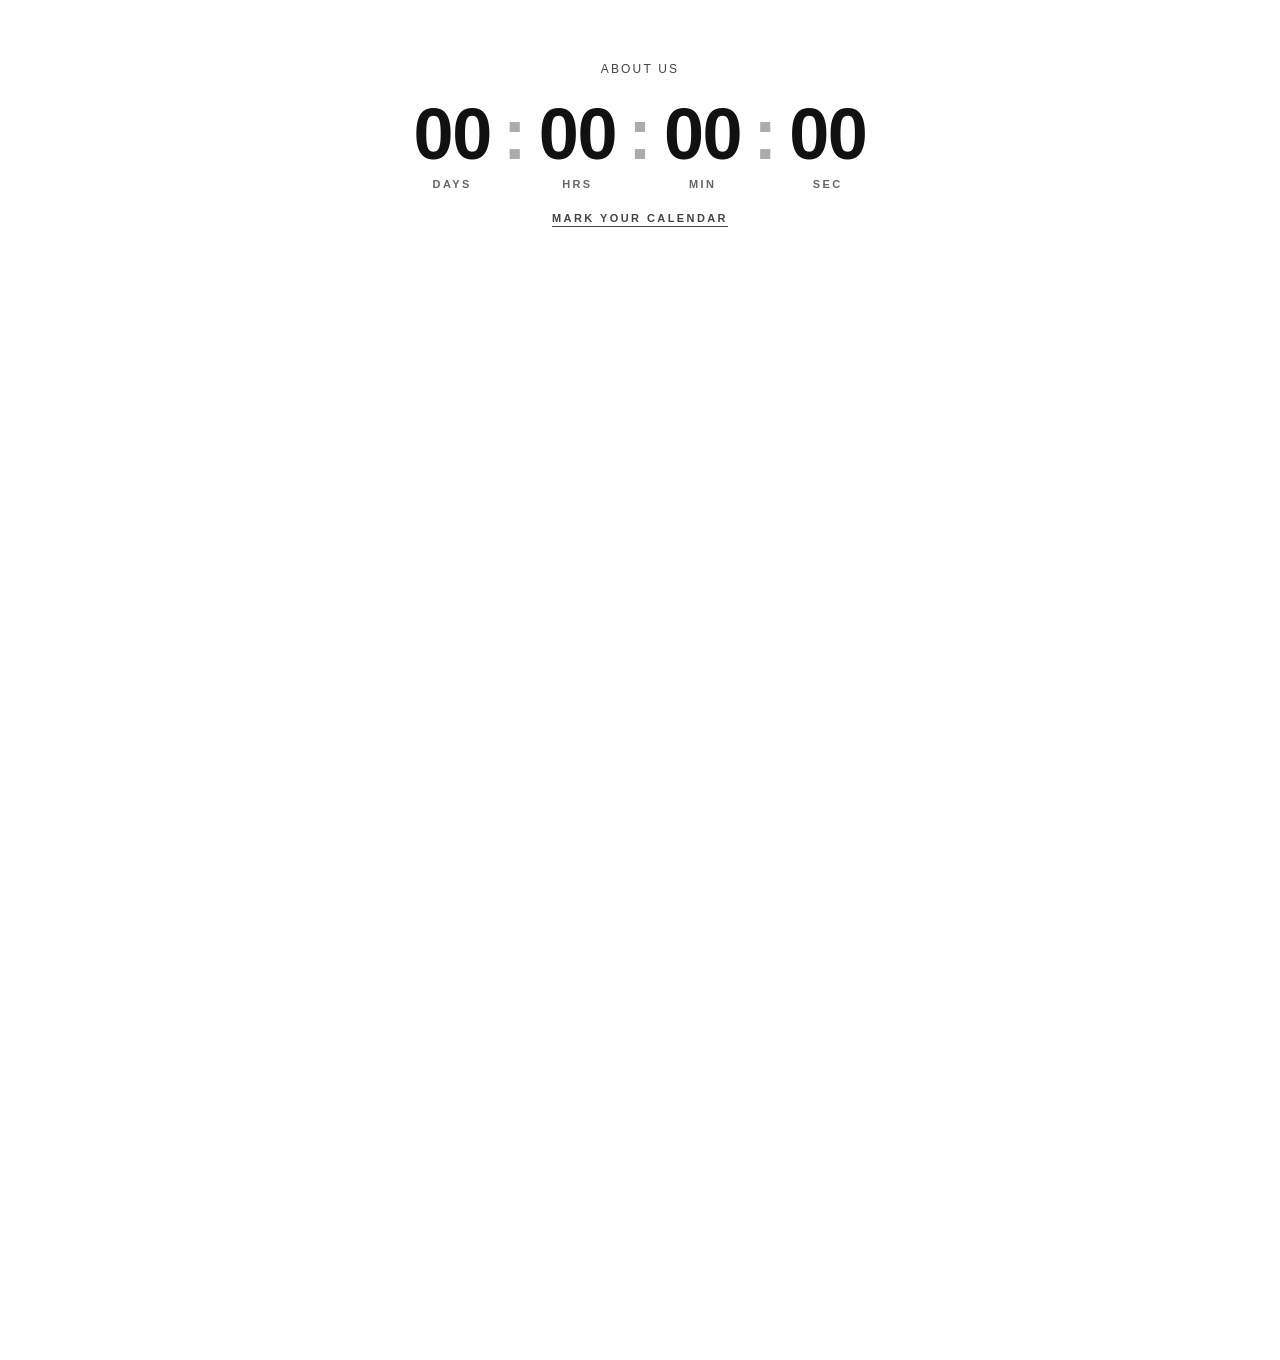
==== commit 44fb485f: "Revert "Lock landing page to one viewport with signup pinned at bottom" This reverts commit 541d51dc" ====
--- a/index.html
+++ b/index.html
@@ -5,7 +5,7 @@
   <meta name="viewport" content="width=device-width, initial-scale=1">
   <title>Proudly Average — Product Spread Test</title>
   <link rel="stylesheet" href="https://use.typekit.net/wfh3dbx.css">
-  <link rel="stylesheet" href="styles.css?v=17">
+  <link rel="stylesheet" href="styles.css?v=16">
 </head>
 <body>
   <main class="layout">
--- a/styles.css
+++ b/styles.css
@@ -8,12 +8,7 @@
 }
 
 body {
-  /* Lock landing page to one viewport — signup bar pins to the bottom,
-     hero takes the rest, no document scroll. */
-  display: flex;
-  flex-direction: column;
-  height: 100vh;
-  overflow: hidden;
+  display: block;
 }
 
 a { color: inherit; text-decoration: none; }
@@ -26,11 +21,10 @@
   flex-direction: column;
   align-items: center;
   gap: 16px;
-  /* Hero: takes whatever vertical space the signup leaves over.
-     .stage-wrap is absolute and positions itself against this
-     container, not the document. */
-  flex: 1;
-  min-height: 0;
+  /* Hero: fills the viewport. .stage-wrap is absolute and positions
+     itself against this container, not the document — so the stack
+     stays centered in the hero while the SMS sign-up sits below. */
+  height: 100vh;
   position: relative;
 }
 
@@ -134,13 +128,11 @@
 .cal-add-link:hover { color: #111; }
 
 /* ---------- SMS sign-up ----------
-   Pinned to the bottom of the viewport via body's flex column.
-   10px of breathing room between the iframe and the page bottom. */
+   Section below the hero containing the Emotive embed iframe. */
 .signup {
-  flex-shrink: 0;
-  display: flex;
-  justify-content: center;
-  padding-bottom: 10px;
+  display: flex;
+  justify-content: center;
+  padding: 60px 24px 80px;
   background: #fff;
 }
 
@@ -248,14 +240,12 @@
    Holds the stacked-PNG (initial) and the 5 individual product PNGs
    (final spread). Aspect 2:3 to match the birdseye reference. */
 .stage-wrap {
-  /* min() picks the smallest of:
-     - 67vh   (visual-impact cap on tall screens)
-     - 92vw   (don't crowd the page horizontally)
-     - calc((100vh - 380px) / 1.5)  (height-aware ceiling so the stack
-       doesn't push into the signup bar; 380px buffers nav + countdown +
-       cal-add + ~330px signup. aspect-ratio is 2/3, so width × 1.5 = h.) */
-  width: min(67vh, 92vw, calc((100vh - 380px) / 1.5));
+  width: min(67vh, 92vw);
   aspect-ratio: 2 / 3;
+  /* Pulled out of the .layout flex flow and centered in the viewport so
+     About Us and the countdown stay anchored at the top while the stack
+     sits at middle-middle. Keeps the spread animation contained on
+     shorter viewports where the bottom row was clipping. */
   position: absolute;
   top: 50%;
   left: 50%;
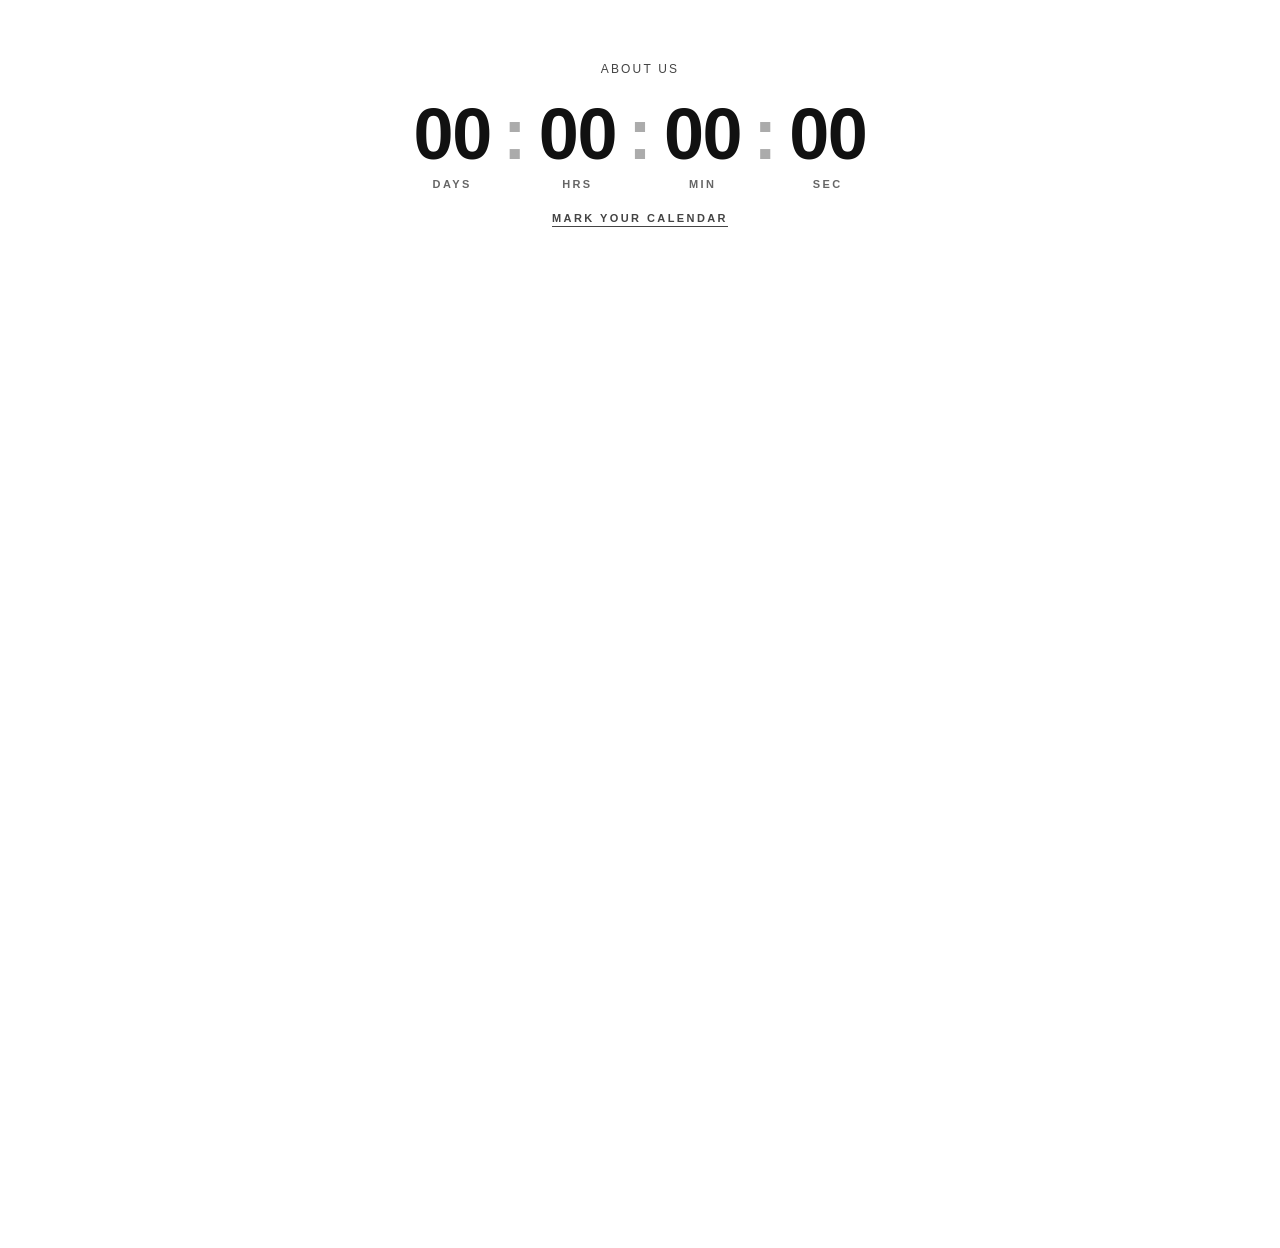
==== commit 559360bd: "Signup: tighten padding (60/80 → 12/16) so iframe is just below the fold" ====
--- a/index.html
+++ b/index.html
@@ -5,7 +5,7 @@
   <meta name="viewport" content="width=device-width, initial-scale=1">
   <title>Proudly Average — Product Spread Test</title>
   <link rel="stylesheet" href="https://use.typekit.net/wfh3dbx.css">
-  <link rel="stylesheet" href="styles.css?v=16">
+  <link rel="stylesheet" href="styles.css?v=17">
 </head>
 <body>
   <main class="layout">
--- a/styles.css
+++ b/styles.css
@@ -132,7 +132,7 @@
 .signup {
   display: flex;
   justify-content: center;
-  padding: 60px 24px 80px;
+  padding: 12px 24px 16px;
   background: #fff;
 }
 
